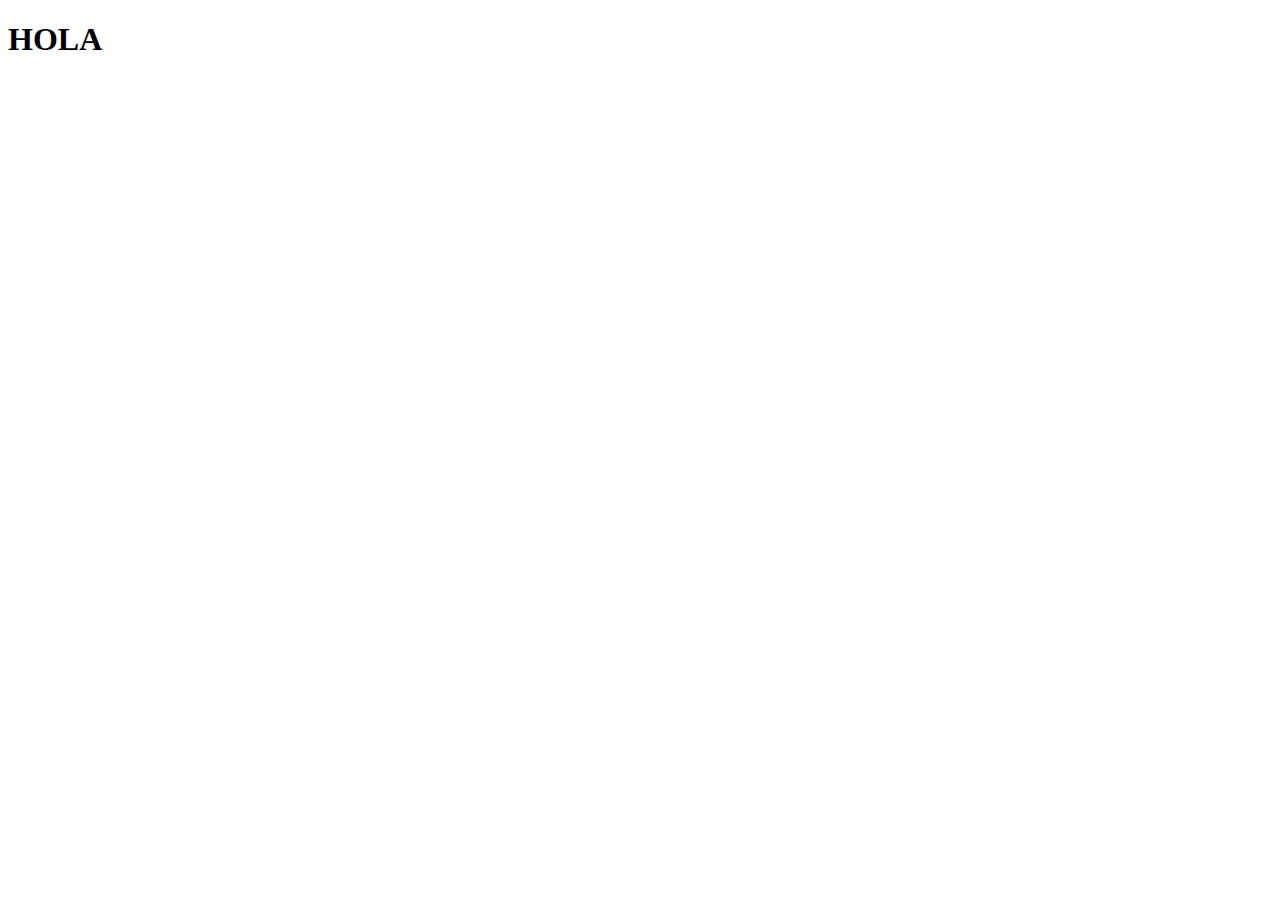
==== index.html @ 0c7a4b53 "Add files via upload" ====
<!DOCTYPE html>
<html lang="en">
<head>
    <meta charset="UTF-8">
    <meta name="viewport" content="width=device-width, initial-scale=1.0">
    <title>nose</title>
</head>
<body>
    <h1>HOLA</h1>
</body>
</html>
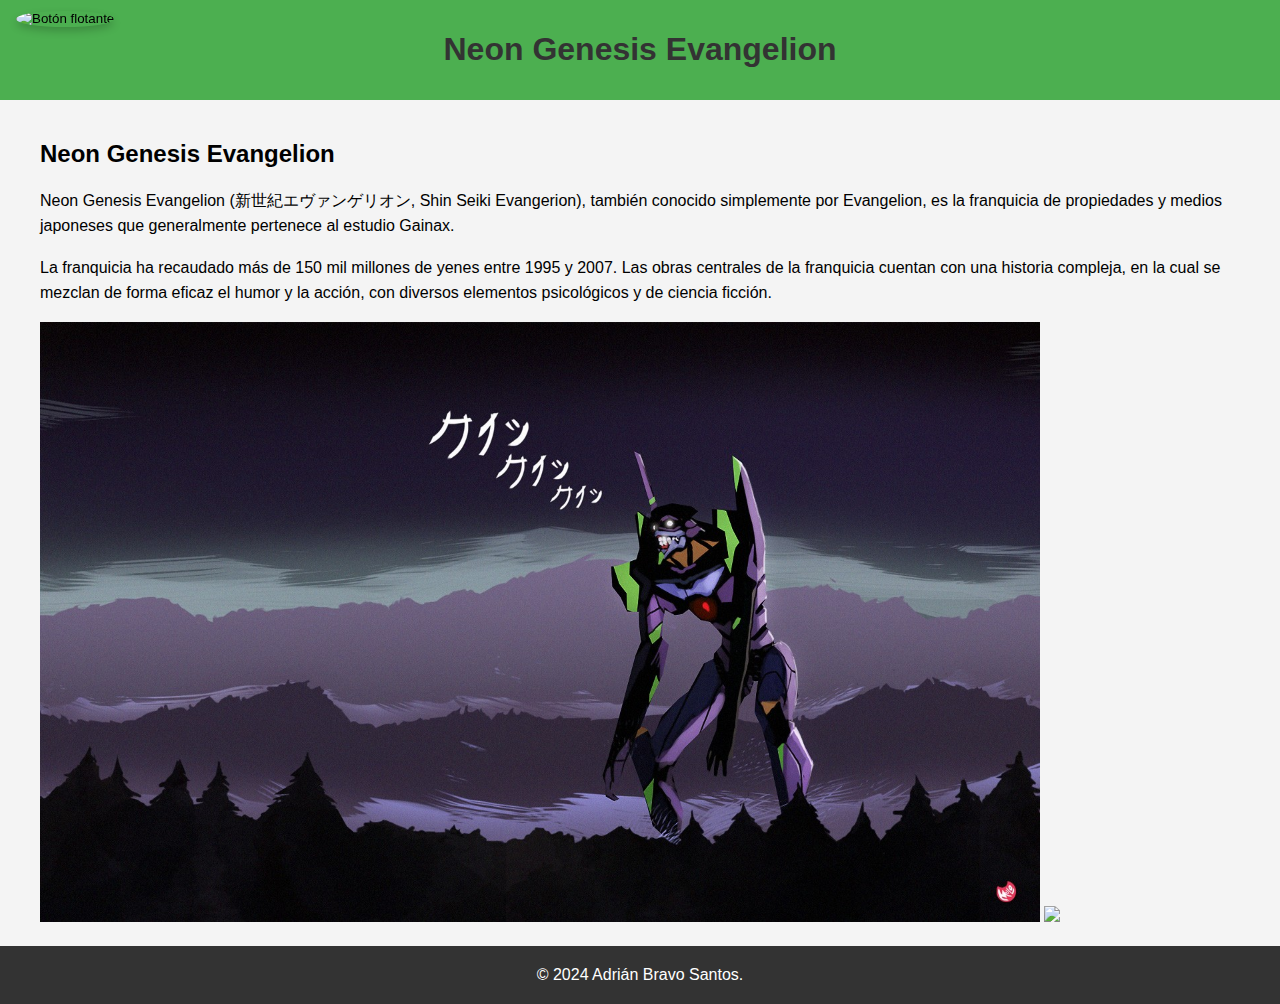
==== commit 27e66c91: "Add files via upload" ====
--- a/index.html
+++ b/index.html
@@ -1,11 +1,43 @@
 <!DOCTYPE html>
-<html lang="en">
+<html lang="es">
 <head>
     <meta charset="UTF-8">
     <meta name="viewport" content="width=device-width, initial-scale=1.0">
-    <title>nose</title>
+    <meta name="description" content="Neon Genesis Evangelion">
+    <link rel="canonical" href="https://husslesnake.github.io">
+    <title>Neon Genesis Evangelion</title>
+    <link rel="stylesheet" href="style.css">
+    <link rel="shortcut icon" href="images/favicon.ico">
 </head>
 <body>
-    <h1>HOLA</h1>
+    <header>
+        <div class="container">
+            <h1>Neon Genesis Evangelion</h1>
+        </div>
+    </header>
+
+    <main>
+        <button class="btn-flotante">
+            <img src="images/favicon.ico" alt="Botón flotante">
+        </button>
+        <div class="container">
+            <h2>Neon Genesis Evangelion</h2>
+            <p>Neon Genesis Evangelion (新世紀エヴァンゲリオン, Shin Seiki Evangerion), también conocido simplemente por
+             Evangelion, es la franquicia de propiedades y medios japoneses que generalmente
+             pertenece al estudio Gainax.</p>
+            <p>La franquicia ha recaudado más de 150 mil millones de yenes entre 1995 y 2007.
+            Las obras centrales de la franquicia cuentan con una historia compleja, en
+            la cual se mezclan de forma eficaz el humor y la acción, con diversos
+            elementos psicológicos y de ciencia ficción.</p>
+            <img src="images/Neon_Genesis_Evangelion_EVA_Unit_01-25584-483629627.jpg" width="1000px" height="600px">
+            <img src="images/favicon.ico">
+        </div>
+    </main>
+
+    <footer>
+        <div class="container">
+            <p>&copy; 2024 Adrián Bravo Santos.</p>
+        </div>
+    </footer>
 </body>
-</html>+</html>
--- a/style.css
+++ b/style.css
@@ -0,0 +1,60 @@
+  body {
+    font-family: Arial, sans-serif;
+    margin: 0;
+    padding: 0;
+    background-color: #f4f4f4;
+}
+.btn-flotante {
+    position: fixed;
+    top: 10px;
+    left: 10px;
+    background-color: transparent;
+    border: none;
+    cursor: pointer;
+    z-index: 1000;
+}
+
+.btn-flotante img {
+    width: 50px;
+    height: 50px;
+    object-fit: cover;
+    border-radius: 50%;
+    box-shadow: 0px 4px 8px rgba(0, 0, 0, 0.2);
+}
+
+.btn-flotante img:hover {
+    transform: scale(1.1);
+    transition: transform 0.2s ease;
+}
+header {
+    background-color: #4CAF50;
+    color: white;
+    padding: 10px 0;
+    text-align: center;
+}
+
+main {
+    padding: 20px;
+}
+
+footer {
+    float: right;
+    background-color: #333;
+    color: white;
+    text-align: center;
+    bottom: 0;
+    width: 100%;
+}
+
+.container {
+    max-width: 1200px;
+    margin: 0 auto;
+}
+
+h1 {
+    color: #333;
+}
+
+p {
+    line-height: 1.6;
+}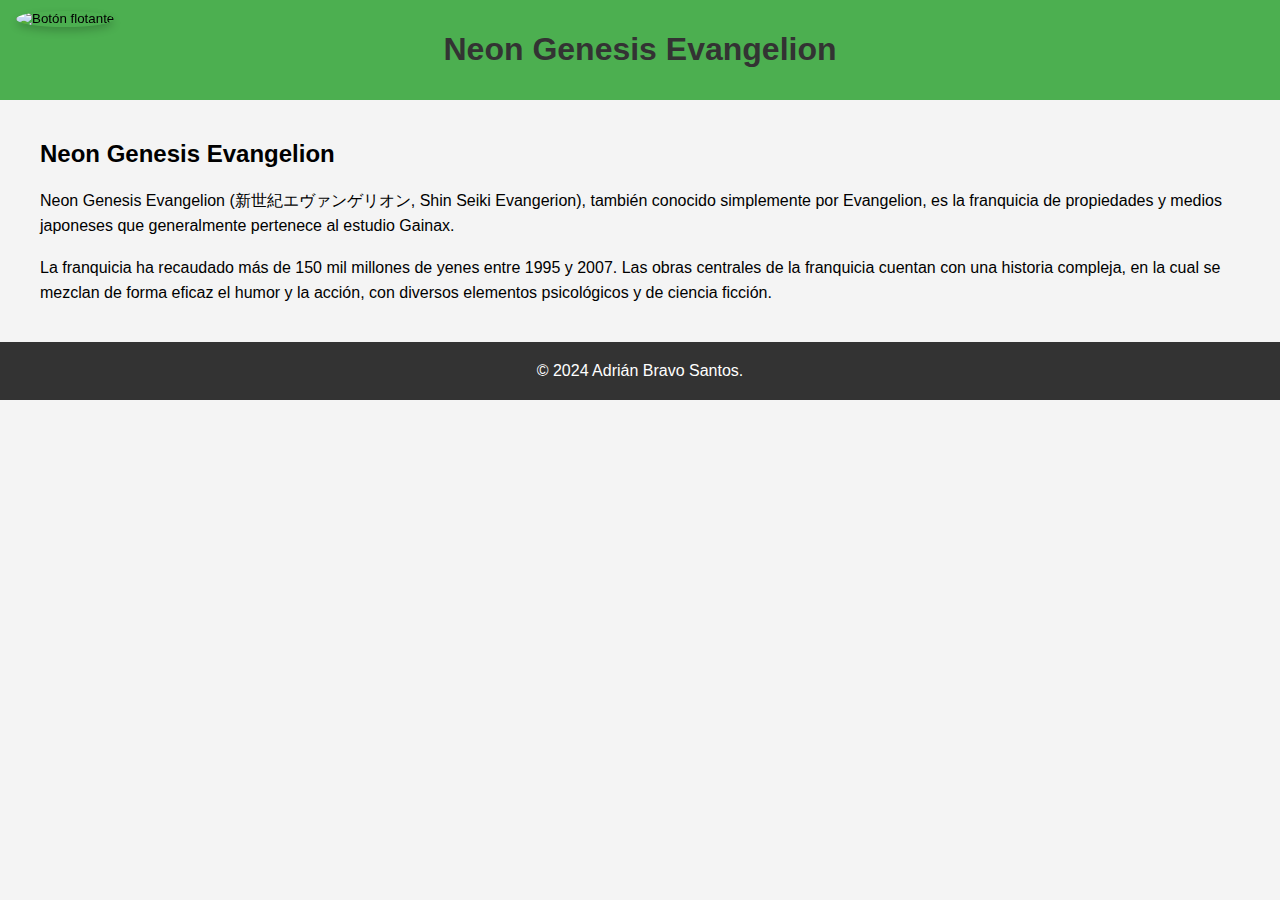
==== commit 8baa8f5f: "Add files via upload" ====
--- a/index.html
+++ b/index.html
@@ -3,7 +3,7 @@
 <head>
     <meta charset="UTF-8">
     <meta name="viewport" content="width=device-width, initial-scale=1.0">
-    <meta name="description" content="Neon Genesis Evangelion">
+    <meta name="description" content="Neon Genesis Evangelion">    
     <link rel="canonical" href="https://husslesnake.github.io">
     <title>Neon Genesis Evangelion</title>
     <link rel="stylesheet" href="style.css">
@@ -17,7 +17,7 @@
     </header>
 
     <main>
-        <button class="btn-flotante">
+        <button class="btn-flotante" onclick="">
             <img src="images/favicon.ico" alt="Botón flotante">
         </button>
         <div class="container">
@@ -29,8 +29,6 @@
             Las obras centrales de la franquicia cuentan con una historia compleja, en
             la cual se mezclan de forma eficaz el humor y la acción, con diversos
             elementos psicológicos y de ciencia ficción.</p>
-            <img src="images/Neon_Genesis_Evangelion_EVA_Unit_01-25584-483629627.jpg" width="1000px" height="600px">
-            <img src="images/favicon.ico">
         </div>
     </main>
 
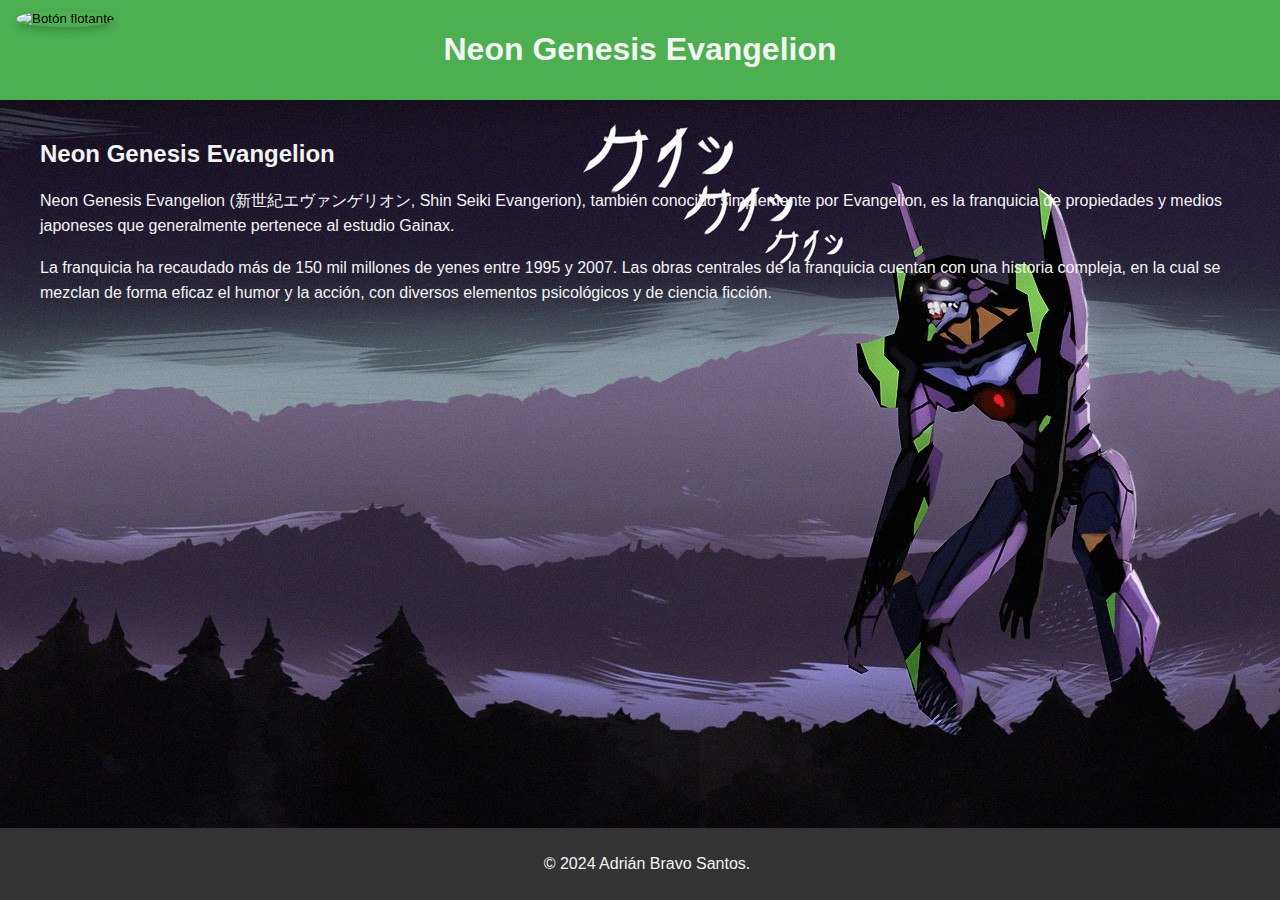
==== commit ce125a0f: "Add files via upload" ====
--- a/index.html
+++ b/index.html
@@ -8,18 +8,25 @@
     <title>Neon Genesis Evangelion</title>
     <link rel="stylesheet" href="style.css">
     <link rel="shortcut icon" href="images/favicon.ico">
+    <script src="script.js"></script>
+    <meta name="keywords" content="Neon genesis evangelion, neon genesis evangelion, evangelion, asuka, rei, shinji, misato, gendo, ikari, eva, eva-02, eva-01, tercer impacto, kaworu">
 </head>
 <body>
-    <header>
+    <header>    
         <div class="container">
             <h1>Neon Genesis Evangelion</h1>
         </div>
     </header>
 
     <main>
-        <button class="btn-flotante" onclick="">
+        <button class="btn-flotante" onclick="toggleMenu()">
             <img src="images/favicon.ico" alt="Botón flotante">
         </button>
+        <div id="dropdownMenu" class="dropdown-content">
+            <a href="index.html">Home</a>
+            <a href="galeria.html">Galería de imágenes</a>
+            <a href="enlaces.html">Enlaces</a>
+        </div>
         <div class="container">
             <h2>Neon Genesis Evangelion</h2>
             <p>Neon Genesis Evangelion (新世紀エヴァンゲリオン, Shin Seiki Evangerion), también conocido simplemente por
--- a/style.css
+++ b/style.css
@@ -1,60 +1,92 @@
   body {
-    font-family: Arial, sans-serif;
-    margin: 0;
-    padding: 0;
-    background-color: #f4f4f4;
-}
-.btn-flotante {
-    position: fixed;
-    top: 10px;
-    left: 10px;
-    background-color: transparent;
-    border: none;
-    cursor: pointer;
-    z-index: 1000;
-}
+      background-image: url("images/Neon_Genesis_Evangelion_EVA_Unit_01-25584-483629627.jpg");
+      font-family: Arial, sans-serif;
+      margin: 0;
+      padding: 0;
+      background-color: #f4f4f4;
+  }
 
-.btn-flotante img {
-    width: 50px;
-    height: 50px;
-    object-fit: cover;
-    border-radius: 50%;
-    box-shadow: 0px 4px 8px rgba(0, 0, 0, 0.2);
-}
+  .btn-flotante {
+      position: fixed;
+      top: 10px;
+      left: 10px;
+      background-color: transparent;
+      border: none;
+      cursor: pointer;
+      z-index: 1000;
+  }
 
-.btn-flotante img:hover {
-    transform: scale(1.1);
-    transition: transform 0.2s ease;
-}
-header {
-    background-color: #4CAF50;
-    color: white;
-    padding: 10px 0;
-    text-align: center;
-}
+  .btn-flotante img {
+      width: 50px;
+      height: 50px;
+      object-fit: cover;
+      border-radius: 50%;
+      box-shadow: 0px 4px 8px rgba(0, 0, 0, 0.2);
+  }
 
-main {
-    padding: 20px;
-}
+  .btn-flotante img:hover {
+      transform: scale(1.1);
+      transition: transform 0.2s ease;
+  }
 
-footer {
-    float: right;
-    background-color: #333;
-    color: white;
-    text-align: center;
-    bottom: 0;
-    width: 100%;
-}
+  header {
+      background-color: #4CAF50;
+      color: white;
+      padding: 10px 0;
+      text-align: center;
+  }
 
-.container {
-    max-width: 1200px;
-    margin: 0 auto;
-}
+  main {
+      padding: 20px;
+  }
 
-h1 {
-    color: #333;
-}
+  footer {
+      padding: 7px;
+      background-color: #333;
+      color: white;
+      text-align: center;
+      bottom: 0;
+      width: 100%;
+      position: fixed;
+  }
 
-p {
-    line-height: 1.6;
-}+  .container {
+      max-width: 1200px;
+      margin: 0 auto;
+      color: #f4f4f4;
+  }
+
+  h1 {
+      color: #f4f4f4;
+  }
+
+  p {
+      line-height: 1.6;
+      color: #f4f4f4;
+  }
+
+  .dropdown-content {
+      display: none;
+      position: absolute;
+      top: 50px;
+      left: 20px;
+      background-color: #f9f9f9;
+      box-shadow: 0px 8px 16px rgba(0, 0, 0, 0.2);
+      z-index: 1;
+  }
+
+  .dropdown-content a {
+      color: black;
+      padding: 12px 16px;
+      text-decoration: none;
+      display: block;
+  }
+
+  .dropdown-content a:hover {
+      background-color: #ddd;
+  }
+
+  .show {
+      display: block;
+  }
+  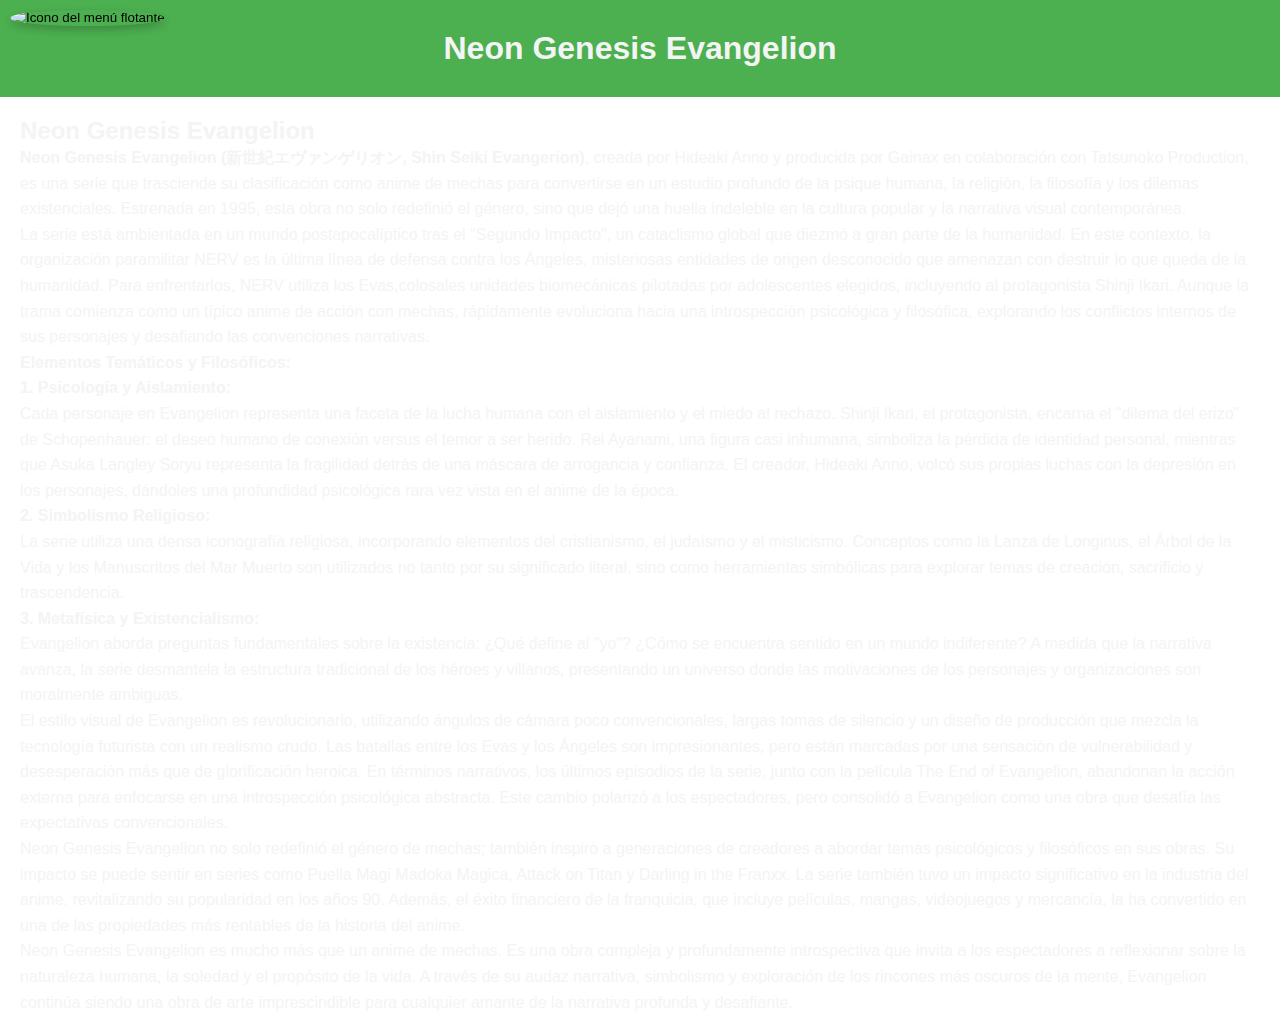
==== commit 1b395fb1: "Update index.html" ====
--- a/index.html
+++ b/index.html
@@ -3,46 +3,154 @@
 <head>
     <meta charset="UTF-8">
     <meta name="viewport" content="width=device-width, initial-scale=1.0">
-    <meta name="description" content="Neon Genesis Evangelion">    
+    <meta name="description" content="Información sobre Neon Genesis Evangelion, una franquicia icónica de Gainax.">
+    <meta  name="theme-color" content="#ff0000">
+    <meta name="robots" content="index,follow">
     <link rel="canonical" href="https://husslesnake.github.io">
     <title>Neon Genesis Evangelion</title>
     <link rel="stylesheet" href="style.css">
-    <link rel="shortcut icon" href="images/favicon.ico">
-    <script src="script.js"></script>
-    <meta name="keywords" content="Neon genesis evangelion, neon genesis evangelion, evangelion, asuka, rei, shinji, misato, gendo, ikari, eva, eva-02, eva-01, tercer impacto, kaworu">
+    <link rel="icon" href="images/favicon.ico" type="image/x-icon">
+    <meta name="keywords" content="Neon Genesis Evangelion, evangelion, shinji, asuka, rei, ayanami, misato, gendo, ikari, eva, angeles, 
+    impacto, anime, manga">
+    <script src="script.js" defer></script>
 </head>
+    <script type="application/ld+json">
+{
+  "@context": "http://schema.org",
+  "@type": "TVEpisode",
+  "partOfTVSeries": {
+    "@type": "TVSeries",
+    "name": "Neon Genesis Evangelion"
+  },
+  "episodeNumber": "Neon Genesis Evangelion"
+}
+{
+  "@context": "https://schema.org",
+  "@type": "BreadcrumbList",
+  "itemListElement": [
+    {
+      "@type": "ListItem",
+      "position": 1,
+      "name": "Inicio",
+      "item": "https://example.com"
+    },
+    {
+      "@type": "ListItem",
+      "position": 2,
+      "name": "Libros",
+      "item": "https://example.com/libros"
+    },
+    {
+      "@type": "ListItem",
+      "position": 3,
+      "name": "Ficción",
+      "item": "https://example.com/libros/ficcion"
+    },
+    {
+      "@type": "ListItem",
+      "position": 4,
+      "name": "Libro final",
+      "item": "https://example.com/libros/ficcion/libro-final-dos"
+    }
+  ]
+}
+</script>
 <body>
-    <header>    
+    <header>
         <div class="container">
             <h1>Neon Genesis Evangelion</h1>
         </div>
     </header>
 
     <main>
-        <button class="btn-flotante" onclick="toggleMenu()">
-            <img src="images/favicon.ico" alt="Botón flotante">
+        <button class="btn-flotante" aria-label="Menú flotante" onclick="toggleMenu()">
+            <img src="images/favicon.ico" alt="Ícono del menú flotante">
         </button>
-        <div id="dropdownMenu" class="dropdown-content">
-            <a href="index.html">Home</a>
-            <a href="galeria.html">Galería de imágenes</a>
-            <a href="enlaces.html">Enlaces</a>
-        </div>
-        <div class="container">
+        <nav id="dropdownMenu" class="dropdown-content" aria-hidden="true">
+            <ul>
+                <li><a href="index.html">Inicio</a></li>
+                <li><a href="galeria.html">Galería de imágenes</a></li>
+                <li><a href="enlaces.html">Enlaces</a></li>
+            </ul>
+        </nav>
+        <div class="coantiner">
             <h2>Neon Genesis Evangelion</h2>
-            <p>Neon Genesis Evangelion (新世紀エヴァンゲリオン, Shin Seiki Evangerion), también conocido simplemente por
-             Evangelion, es la franquicia de propiedades y medios japoneses que generalmente
-             pertenece al estudio Gainax.</p>
-            <p>La franquicia ha recaudado más de 150 mil millones de yenes entre 1995 y 2007.
-            Las obras centrales de la franquicia cuentan con una historia compleja, en
-            la cual se mezclan de forma eficaz el humor y la acción, con diversos
-            elementos psicológicos y de ciencia ficción.</p>
+            <p>
+                <strong>Neon Genesis Evangelion (新世紀エヴァンゲリオン, Shin Seiki Evangerion)</strong>, creada por Hideaki
+                Anno y producida por Gainax en colaboración con Tatsunoko Production, es una serie que trasciende su
+                clasificación como anime de mechas para convertirse en un estudio profundo de la psique humana, la religión,
+                la filosofía y los dilemas existenciales. Estrenada en 1995, esta obra no solo redefinió el género,
+                sino que dejó una huella indeleble en la cultura popular y la narrativa visual contemporánea.
+            </p>
+            <p>
+                La serie está ambientada en un mundo postapocalíptico tras el "Segundo Impacto", un cataclismo global que
+                diezmó a gran parte de la humanidad. En este contexto, la organización paramilitar NERV es la última
+                línea de defensa contra los Ángeles, misteriosas entidades de origen desconocido que amenazan
+                con destruir lo que queda de la humanidad. Para enfrentarlos, NERV utiliza los Evas,colosales
+                unidades biomecánicas pilotadas por adolescentes elegidos, incluyendo al protagonista Shinji Ikari.
+                Aunque la trama comienza como un típico anime de acción con mechas, rápidamente evoluciona hacia una
+                introspección psicológica y filosófica, explorando los conflictos internos de sus personajes y desafiando
+                las convenciones narrativas.
+            </p>
+            <p>
+                <strong>Elementos Temáticos y Filosóficos:</strong>
+            </p>
+            <p>
+                <strong>1. Psicología y Aislamiento:</strong>
+            </p>
+            <p>
+                Cada personaje en Evangelion representa una faceta de la lucha humana con el
+                aislamiento y el miedo al rechazo. Shinji Ikari, el protagonista, encarna el "dilema del erizo" de Schopenhauer:
+                el deseo humano de conexión versus el temor a ser herido. Rei Ayanami, una figura casi inhumana, simboliza
+                la pérdida de identidad personal, mientras que Asuka Langley Soryu representa la fragilidad detrás de
+                una máscara de arrogancia y confianza. El creador, Hideaki Anno, volcó sus propias luchas con la depresión en los personajes, dándoles una
+                profundidad psicológica rara vez vista en el anime de la época.
+            </p>
+            <p>
+                <strong>2. Simbolismo Religioso:</strong>
+            </p>
+            <p>
+                La serie utiliza una densa iconografía religiosa, incorporando
+                elementos del cristianismo, el judaísmo y el misticismo. Conceptos como la Lanza de Longinus, el Árbol
+                de la Vida y los Manuscritos del Mar Muerto son utilizados no tanto por su significado literal, sino como
+                herramientas simbólicas para explorar temas de creación, sacrificio y trascendencia.
+            </p>
+            <p>
+                <strong>3. Metafísica y Existencialismo:</strong>
+            </p>
+            <p>
+                Evangelion aborda preguntas fundamentales sobre la existencia: ¿Qué define al "yo"? ¿Cómo se encuentra
+                sentido en un mundo indiferente? A medida que la narrativa avanza, la serie desmantela la estructura
+                tradicional de los héroes y villanos, presentando un universo donde las motivaciones de los
+                personajes y organizaciones son moralmente ambiguas.
+            </p>
+            <p>
+                El estilo visual de Evangelion es revolucionario, utilizando ángulos de cámara poco convencionales,
+                largas tomas de silencio y un diseño de producción que mezcla la tecnología futurista con un realismo crudo.
+                Las batallas entre los Evas y los Ángeles son impresionantes, pero están marcadas por una sensación de
+                vulnerabilidad y desesperación más que de glorificación heroica. En términos narrativos, los últimos
+                episodios de la serie, junto con la película The End of Evangelion, abandonan la acción externa para
+                enfocarse en una introspección psicológica abstracta. Este cambio polarizó a los espectadores, pero
+                consolidó a Evangelion como una obra que desafía las expectativas convencionales.
+            </p>
+            <p>
+                Neon Genesis Evangelion no solo redefinió el género de mechas; también inspiró a generaciones de creadores a
+                abordar temas psicológicos y filosóficos en sus obras. Su impacto se puede sentir en series como Puella
+                Magi Madoka Magica, Attack on Titan y Darling in the Franxx. La serie también tuvo un impacto significativo
+                en la industria del anime, revitalizando su popularidad en los años 90. Además, el éxito financiero de
+                la franquicia, que incluye películas, mangas, videojuegos y mercancía, la ha convertido en una de las
+                propiedades más rentables de la historia del anime.
+            </p>
+            <p>
+                Neon Genesis Evangelion es mucho más que un anime de mechas. Es una obra compleja y profundamente introspectiva
+                que invita a los espectadores a reflexionar sobre la naturaleza humana, la soledad y el propósito de la
+                vida. A través de su audaz narrativa, simbolismo y exploración de los rincones más oscuros de la mente,
+                Evangelion continúa siendo una obra de arte imprescindible para cualquier amante de la narrativa profunda
+                y desafiante.
+            </p>
         </div>
     </main>
 
-    <footer>
-        <div class="container">
-            <p>&copy; 2024 Adrián Bravo Santos.</p>
-        </div>
-    </footer>
+
 </body>
 </html>
--- a/style.css
+++ b/style.css
@@ -1,92 +1,169 @@
+body {
+  background-image: url("images/Neon_Genesis_Evangelion_EVA_Unit_01-25584-483629627.webp");
+  background-size: cover;
+  background-position: center;
+  background-repeat: no-repeat;
+  background-attachment: fixed;
+  margin: 0;
+  padding: 0;
+  font-family: Arial, sans-serif;
+  box-sizing: border-box;
+  display: flex;
+  flex-direction: column;
+  min-height: 100vh;
+  color: #f4f4f4;
+}
+
+@media (max-width: 768px) {
   body {
-      background-image: url("images/Neon_Genesis_Evangelion_EVA_Unit_01-25584-483629627.jpg");
-      font-family: Arial, sans-serif;
-      margin: 0;
-      padding: 0;
-      background-color: #f4f4f4;
+    background-attachment: scroll;
   }
+}
 
-  .btn-flotante {
-      position: fixed;
-      top: 10px;
-      left: 10px;
-      background-color: transparent;
-      border: none;
-      cursor: pointer;
-      z-index: 1000;
+.container {
+  max-width: 1200px;
+  margin: 0 auto;
+  padding: 20px;
+}
+
+.btn-flotante {
+  position: fixed;
+  top: 10px;
+  left: 10px;
+  background-color: transparent;
+  border: none;
+  cursor: pointer;
+  z-index: 1000;
+}
+
+.btn-flotante img {
+  width: 50px;
+  height: 50px;
+  object-fit: cover;
+  border-radius: 50%;
+  box-shadow: 0px 4px 8px rgba(0, 0, 0, 0.2);
+}
+
+.btn-flotante img:hover {
+  transform: scale(1.1);
+  transition: transform 0.2s ease;
+}
+
+header {
+  background-color: #4caf50;
+  color: white;
+  padding: 10px 0;
+  text-align: center;
+}
+
+main {
+  padding: 20px;
+}
+
+footer {
+  padding: 10px 0;
+  background-color: #4caf50;
+  color: white;
+  text-align: center;
+  width: 100%;
+  position: fixed;
+  bottom: 0;
+}
+
+container {
+  max-width: 1200px;
+  margin: 20px;
+  padding: 20px;
+  overflow: auto;
+  color: #f4f4f4;
+}
+
+h1 {
+  color: #f4f4f4;
+}
+
+p {
+  line-height: 1.6;
+  color: #f4f4f4;
+}
+a:visited{
+    color: #f4f4f4;
+}
+a{
+    color: #f4f4f4;
+}
+.dropdown-content {
+  display: none;
+  position:fixed ;
+  top: 50px;
+  left: 20px;
+  color: #f4f4f4;
+  background-color:rgb(123, 9, 151);
+  box-shadow: 0px 8px 16px rgba(0, 0, 0, 0.2);
+  z-index: 1;
+  transition: right 0.3s ease;
+  overflow-x:hidden;
+}
+
+.dropdown-content a {
+  color: black;
+  padding: 12px 16px;
+  text-decoration: none;
+  display: block;
+}
+body.overlay-active::after {
+    content: '';
+    position: fixed;
+    top: 0;
+    left: 0;
+    width: 100%;
+    height: 100%;
+    background-color: rgba(0, 0, 0, 0.5);
+    z-index: 999;
+}
+
+.dropdown-content a:hover {
+  background-color: #ddd;
+  transform: scale(1.02);
+  box-shadow: 0 4px 6px rgba(0, 0, 0, 0.2);
+  transition: transform 0.3s ease, box-shadow 0.3s ease;
+}
+
+.show {
+  display: block;
+}
+* {
+  margin: 0;
+  padding: 0;
+  box-sizing: border-box;
+}
+
+.gallery {
+  display: grid;
+  grid-template-columns: repeat(auto-fit, minmax(200px, 1fr));
+  gap: 15px;
+  padding: 20px;
+  max-width: 1200px;
+  margin: 0 auto;
+}
+
+.gallery img {
+  width: 100%;
+  border-radius: 8px;
+  box-shadow: 0 4px 6px rgba(0, 0, 0, 0.2);
+  transition: transform 0.3s ease, box-shadow 0.3s ease;
+  cursor: pointer;
+}
+
+.gallery img:hover {
+  transform: scale(1.05);
+  box-shadow: 0 6px 10px rgba(0, 0, 0, 0.3);
+}
+
+@media (max-width: 480px) {
+  header,
+  footer {
+    font-size: 14px;
   }
+}
 
-  .btn-flotante img {
-      width: 50px;
-      height: 50px;
-      object-fit: cover;
-      border-radius: 50%;
-      box-shadow: 0px 4px 8px rgba(0, 0, 0, 0.2);
-  }
-
-  .btn-flotante img:hover {
-      transform: scale(1.1);
-      transition: transform 0.2s ease;
-  }
-
-  header {
-      background-color: #4CAF50;
-      color: white;
-      padding: 10px 0;
-      text-align: center;
-  }
-
-  main {
-      padding: 20px;
-  }
-
-  footer {
-      padding: 7px;
-      background-color: #333;
-      color: white;
-      text-align: center;
-      bottom: 0;
-      width: 100%;
-      position: fixed;
-  }
-
-  .container {
-      max-width: 1200px;
-      margin: 0 auto;
-      color: #f4f4f4;
-  }
-
-  h1 {
-      color: #f4f4f4;
-  }
-
-  p {
-      line-height: 1.6;
-      color: #f4f4f4;
-  }
-
-  .dropdown-content {
-      display: none;
-      position: absolute;
-      top: 50px;
-      left: 20px;
-      background-color: #f9f9f9;
-      box-shadow: 0px 8px 16px rgba(0, 0, 0, 0.2);
-      z-index: 1;
-  }
-
-  .dropdown-content a {
-      color: black;
-      padding: 12px 16px;
-      text-decoration: none;
-      display: block;
-  }
-
-  .dropdown-content a:hover {
-      background-color: #ddd;
-  }
-
-  .show {
-      display: block;
-  }
-  